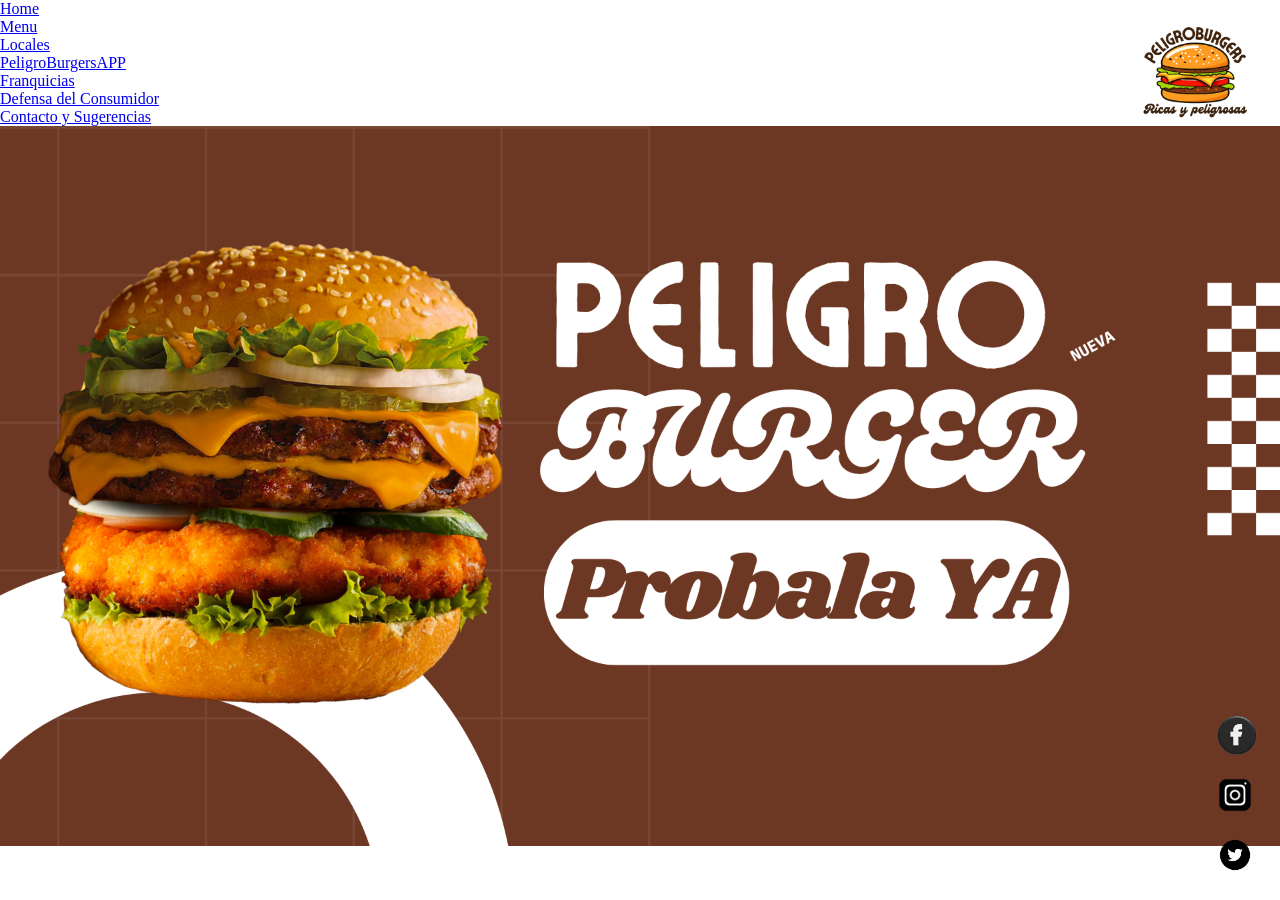
==== index.html @ f48250d6 "first commit proyect" ====
<!DOCTYPE html>
<html lang="en">
<head>
    <meta charset="UTF-8">
    <meta name="viewport" content="width=device-width, initial-scale=1.0">
    <title>PeligroBurgers</title>
    <link rel="stylesheet" href="/styles/styles.css">
</head>
<body>

    <header>

            <h1><img src="/assets/img/PeligroBurgers-logo.png" alt="PeligroBurgers"></h1>

    </header>
    <nav>
        <ul>
            <li><a href="/pages/trabajaenlautiburgers.html">Home</a></li>
            <li><a href="/pages/menu.html">Menu</a></li>
            <li><a href="/pages/locales.html">Locales</a></li>
            <li><a href="/pages/peligroburgersapp.html">PeligroBurgersAPP</a></li>
            <li><a href="/pages/franquicias.html">Franquicias</a></li>
            <li><a href="/pages/defensadelconsumidor.html">Defensa del Consumidor</a></li>
            <li><a href="/pages/contactoysugerencias.html">Contacto y Sugerencias</a></li>

        </ul>
    </nav>
    <main>
        <section class="menu-section">  
            <img src="/assets/img/probalaya.png" alt="menu">    
        </section>

    </main>

    <footer>
    
    <div class="social-icons">
    <a href="https://facebook.com/PeligroBurgers" target="_blank"><img src="/assets/img/facebook-icon.png" alt="facebook"></a>

    <a href="https://instagram.com/PeligroBurgers" target="_blank"><img src="/assets/img/instagram-icon.png" alt="instagram"></a>

    <a href="https://twitter.com/PeligroBurgers" target="_blank"><img src="/assets/img/twitter-icon.png" alt="twitter"></a>
    </div>
    
    </footer>
</body>
</html>
---- styles/styles.css ----
* {
    box-sizing: border-box;
    margin: 0;
    padding: 0;
}

h1 {
position: fixed;
top: 0;
right: 0;
margin: 0;
}

h1 img {
width: 170px;
height: auto;
position: absolute;
top: 0;
right: 0;
}
.menu-section {
    display: flex;
    width: 100%;
    height: auto;
}

.menu-section img {
    max-width: 100%;
    height: auto;
}

.social-icons {
position: fixed;
bottom: 20px;
right: 20px;
display: flex;
flex-direction: column; 
gap: 10px;
}

.social-icons img {
display: flex;
width: 50px;
height: 50px;
cursor: pointer;
transition: transform 0.2s;
}

.social-icons img:hover {
transform: scale(1.2);
}
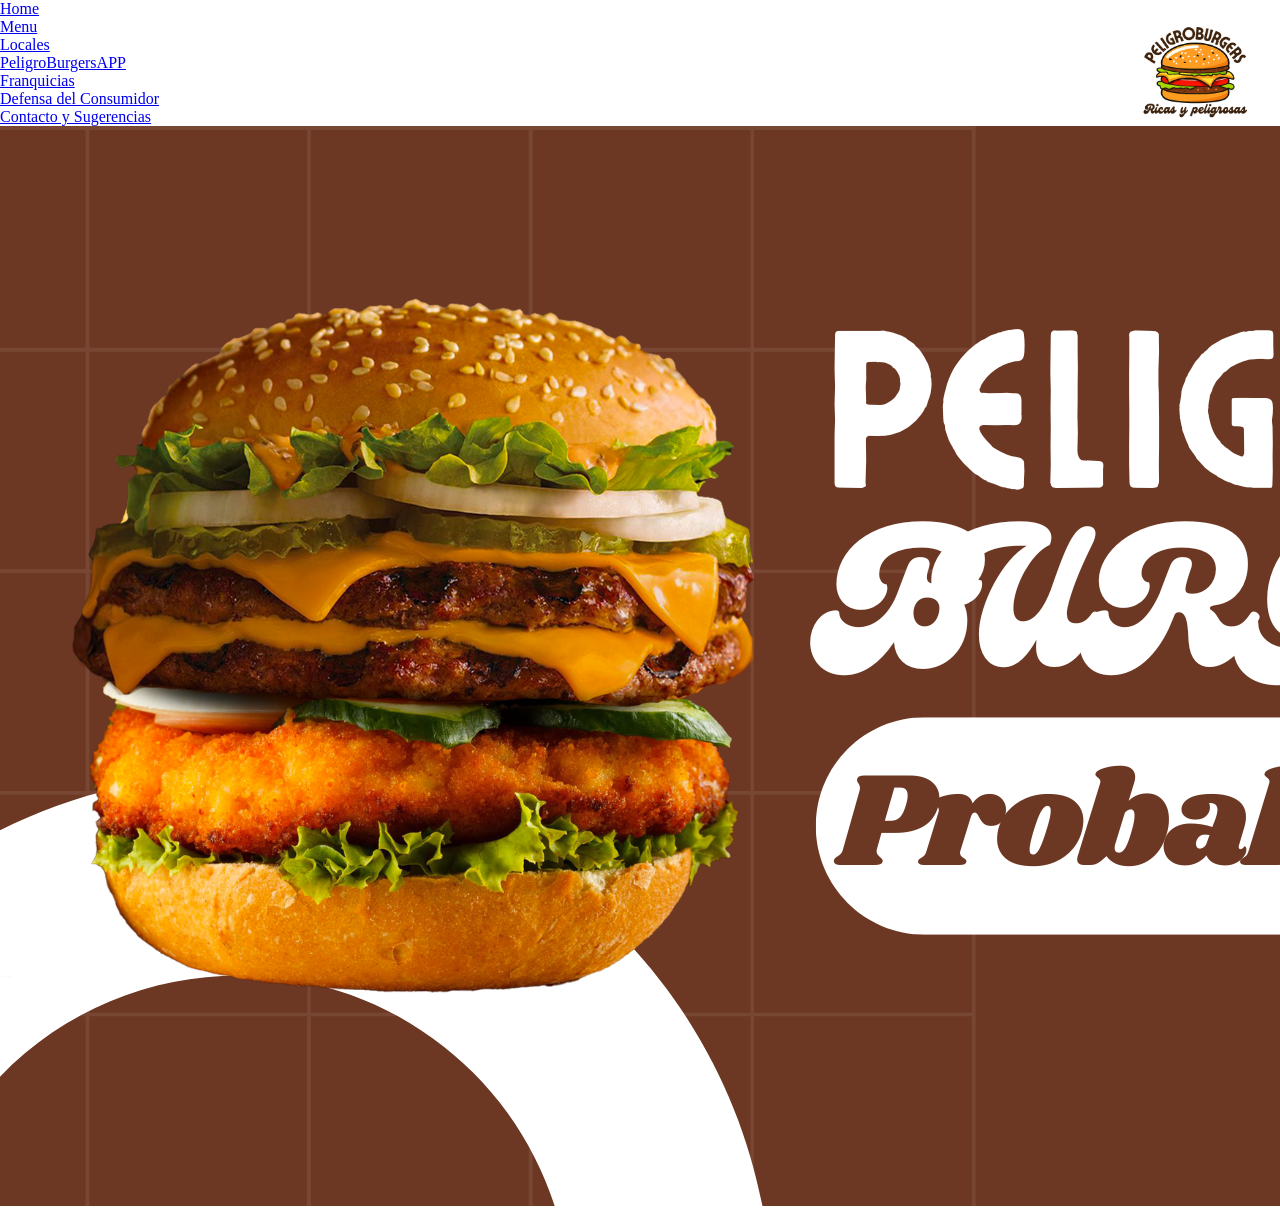
==== commit a93f3e2e: "first commit" ====
--- a/index.html
+++ b/index.html
@@ -7,41 +7,29 @@
     <link rel="stylesheet" href="/styles/styles.css">
 </head>
 <body>
-
     <header>
-
-            <h1><img src="/assets/img/PeligroBurgers-logo.png" alt="PeligroBurgers"></h1>
-
-    </header>
-    <nav>
-        <ul>
-            <li><a href="/pages/trabajaenlautiburgers.html">Home</a></li>
+        <h1><img src="/assets/img/PeligroBurgers-logo.png" alt="PeligroBurgers-logo"></h1>
+        <nav>
+            <ul>
+            <li><a href="/pages/index.html">Home</a></li>
             <li><a href="/pages/menu.html">Menu</a></li>
             <li><a href="/pages/locales.html">Locales</a></li>
             <li><a href="/pages/peligroburgersapp.html">PeligroBurgersAPP</a></li>
             <li><a href="/pages/franquicias.html">Franquicias</a></li>
             <li><a href="/pages/defensadelconsumidor.html">Defensa del Consumidor</a></li>
             <li><a href="/pages/contactoysugerencias.html">Contacto y Sugerencias</a></li>
+        </ul>
+        </nav>
+    </header>
+    <main>
+<section>
+    <img src="assets/img/probalaya.png" alt="primersection">
+</section>
 
-        </ul>
-    </nav>
-    <main>
-        <section class="menu-section">  
-            <img src="/assets/img/probalaya.png" alt="menu">    
-        </section>
+
 
     </main>
 
-    <footer>
     
-    <div class="social-icons">
-    <a href="https://facebook.com/PeligroBurgers" target="_blank"><img src="/assets/img/facebook-icon.png" alt="facebook"></a>
-
-    <a href="https://instagram.com/PeligroBurgers" target="_blank"><img src="/assets/img/instagram-icon.png" alt="instagram"></a>
-
-    <a href="https://twitter.com/PeligroBurgers" target="_blank"><img src="/assets/img/twitter-icon.png" alt="twitter"></a>
-    </div>
-    
-    </footer>
 </body>
 </html>
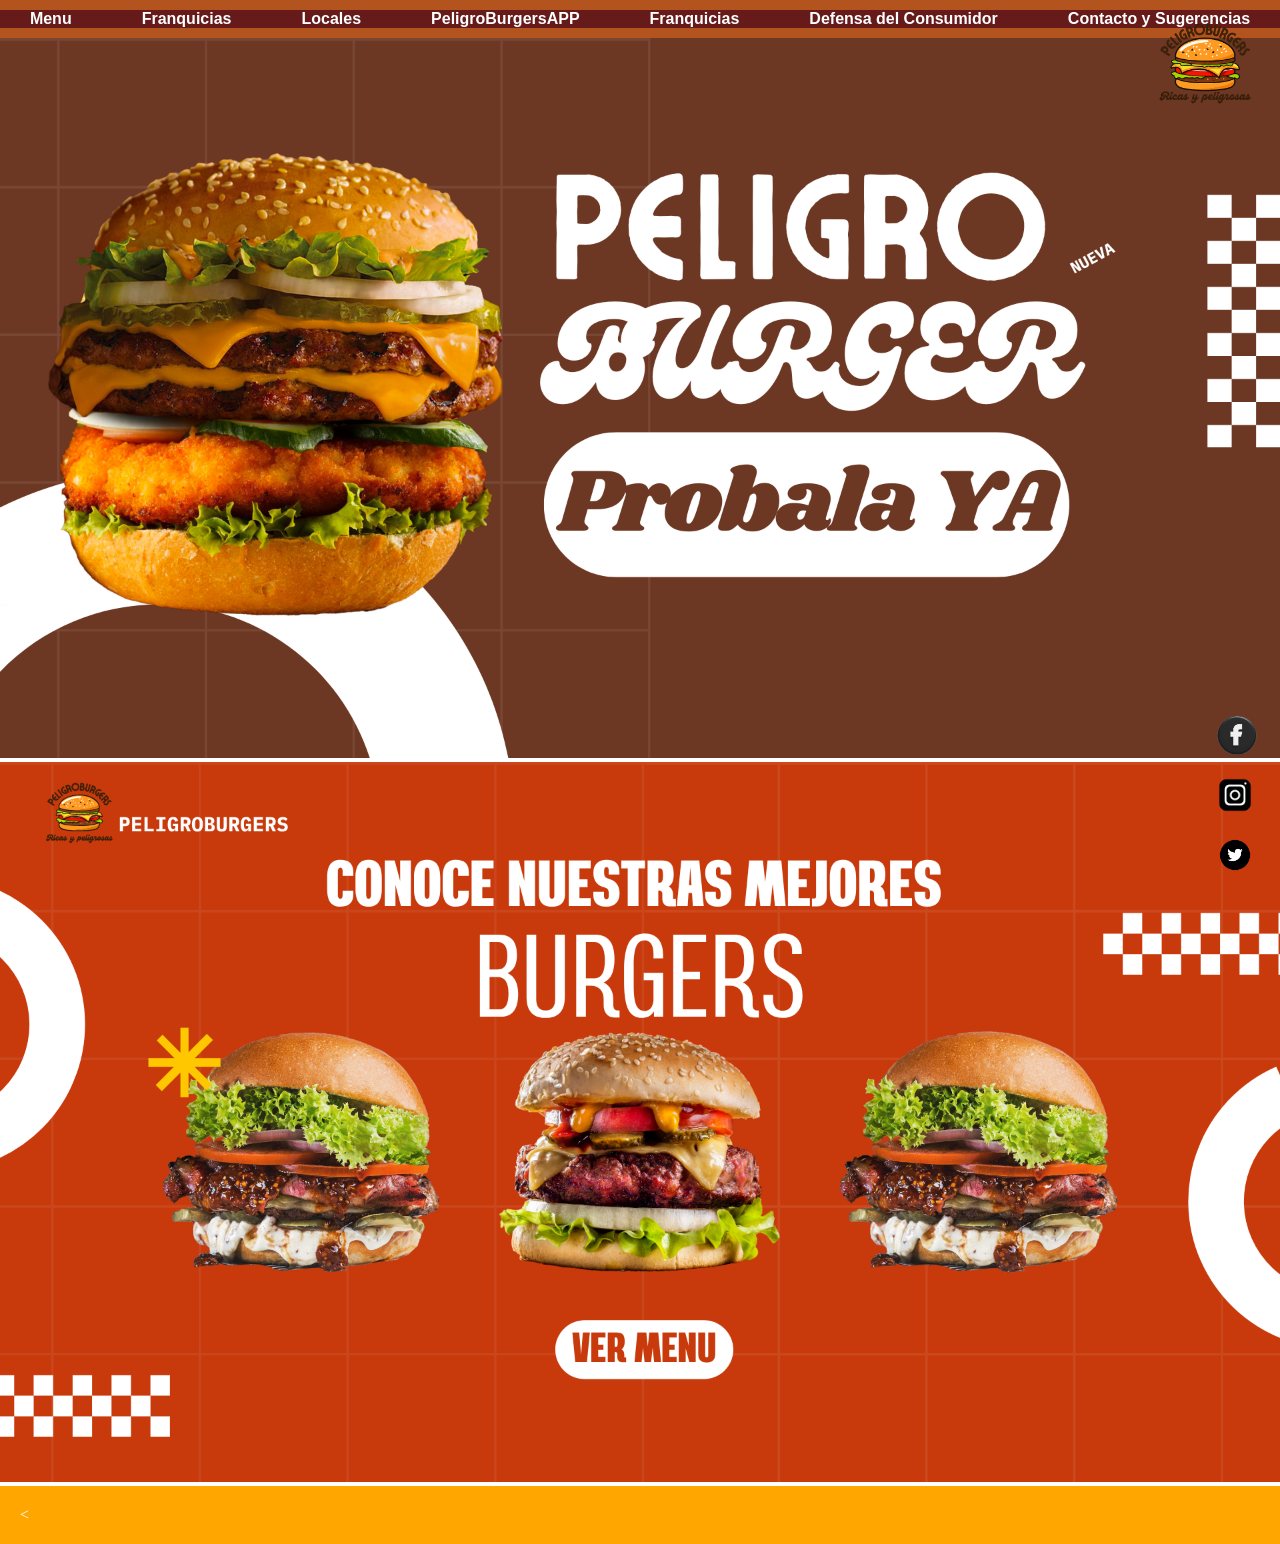
==== commit 7dbaad59: "inicio" ====
--- a/index.html
+++ b/index.html
@@ -5,30 +5,75 @@
     <meta name="viewport" content="width=device-width, initial-scale=1.0">
     <title>PeligroBurgers</title>
     <link rel="stylesheet" href="/styles/styles.css">
+
+
+    <!-- Seo -->
+    <meta name="description" content=>
+    <meta name="keywords" content="">
+    <meta name="author" content="Lautaro Manrrique">
+    <meta name="owner" content="Lautaro Manrrique">
 </head>
 <body>
     <header>
-        <h1><img src="/assets/img/PeligroBurgers-logo.png" alt="PeligroBurgers-logo"></h1>
-        <nav>
-            <ul>
-            <li><a href="/pages/index.html">Home</a></li>
-            <li><a href="/pages/menu.html">Menu</a></li>
-            <li><a href="/pages/locales.html">Locales</a></li>
-            <li><a href="/pages/peligroburgersapp.html">PeligroBurgersAPP</a></li>
-            <li><a href="/pages/franquicias.html">Franquicias</a></li>
-            <li><a href="/pages/defensadelconsumidor.html">Defensa del Consumidor</a></li>
-            <li><a href="/pages/contactoysugerencias.html">Contacto y Sugerencias</a></li>
-        </ul>
+        <h1>
+        <img src="assets/img/PeligroBurgers-logo.png" alt="PeligroBurgers-logo">
+        </h1>
+
+        <nav class="nav">
+    <ul>
+
+    <li><a href="/pages/menu.html">Menu</a></li>
+    <li><a href="/pages/franquicias.html">Franquicias</a></li>
+    <li><a href="/pages/locales.html" >Locales</a></li>
+    <li><a href="/pages/peligroburgersapp.html">PeligroBurgersAPP</a></li>
+    <li><a href="/pages/franquicias.html">Franquicias</a></li>
+    <li><a href="/pages/defensadelconsumidor.html">Defensa del Consumidor</a></li>
+    <li><a href="/pages/contactoysugerencias.html">Contacto y Sugerencias</a></li>
+
+    </ul>
         </nav>
     </header>
+
     <main>
-<section>
-    <img src="assets/img/probalaya.png" alt="primersection">
-</section>
+        <section class="primersection">
+        <img src="/assets/img/probalaya.png" alt="probalaya">
+        </section>
+        <section class="segundasection">
+        <img src="assets/img/menu.png" alt="menu">
+        </section>
+        <section>
+            <div class="tercersection">
+        <
+        </section>
+    </main>
+    
 
 
 
-    </main>
+
+
+        <footer>
+
+        <div class="social-icons">
+
+    <a href="https://facebook.com" target="_blank">
+        <img src="assets/img/facebook-icon.png" alt="Facebook">
+        <i class="fab fa-facebook"></i>
+    </a>
+
+    <a href="https://instagram.com" target="_blank">
+        <img src="assets/img/instagram-icon.png" alt="Instagram">
+        <i class="fab fa-instagram"></i>
+    </a>
+
+    <a href="https://twitter.com" target="_blank">
+        <img src="assets/img/twitter-icon.png" alt="Twitter">
+        <i class="fab fa-twitter"></i>
+    </a>
+    
+    </div>
+
+    </footer>
 
     
 </body>
--- a/styles/styles.css
+++ b/styles/styles.css
@@ -5,29 +5,54 @@
 }
 
 h1 {
-position: fixed;
-top: 0;
-right: 0;
-margin: 0;
+
+position:fixed;
+top:0;
+right:0;
+margin:0;
 }
 
 h1 img {
-width: 170px;
+width: 150px;
 height: auto;
 position: absolute;
 top: 0;
 right: 0;
+
 }
-.menu-section {
-    display: flex;
+nav ul {
+    background-color: #661a1a;
+  display: flex;
+  flex-wrap: wrap;
+justify-content: space-around;
+  list-style: none;
+    
+}
+
+nav ul li a {
+text-decoration: none;
+color: rgb(255, 255, 255);
+font-weight: bold;
+}
+
+nav ul li a:hover {
+  color: rgb(255, 166, 0);
+
+}
+
+.primersection img {
     width: 100%;
     height: auto;
 }
+.segundasection img {
+    box-sizing: border-box;
+    width: 100%;
+    height: auto;
+    margin-top: 0%;
+    padding: 0;
+}
 
-.menu-section img {
-    max-width: 100%;
-    height: auto;
-}
+
 
 .social-icons {
 position: fixed;
@@ -49,3 +74,78 @@
 .social-icons img:hover {
 transform: scale(1.2);
 }
+
+.menu-section h2 {
+    display:flex;
+    box-sizing: border-box;
+    background-color: rgb(241, 0, 0);
+    margin: 50px ;
+    border : 2px solid black;
+    justify-content: center;
+    text-align: center;
+
+}
+.nav {
+  background-color: #b3541e;
+  padding: 10px 0;
+}
+
+.nav ul {
+  list-style: none;
+  display: flex;
+  justify-content: center;
+  gap: 40px;
+  margin: 0;
+  padding: 0;
+}
+
+.nav a {
+  text-decoration: none;
+  color: white;
+  font-weight: bold;
+  font-family: Arial, sans-serif;
+  padding: 8px 15px;
+  transition: 0.3s;
+}
+
+
+
+/* Hover */
+.nav a:hover {
+  background-color: #f4b942;
+  color: #5a2d0c;
+  border-radius: 6px;
+}
+
+/* Dropdown */
+.dropdown {
+  position: relative;
+}
+
+.dropdown-menu {
+  display: none;
+  position: absolute;
+  top: 35px;
+  background-color: #b3541e;
+  padding: 10px 0;
+  border-radius: 6px;
+}
+
+.dropdown-menu li {
+  padding: 5px 20px;
+}
+
+.dropdown:hover .dropdown-menu {
+  display: block;
+}
+
+.tercersection {
+    display: flex;
+    background-color: rgb(255, 166, 0);
+    flex-wrap: wrap;
+    color: white;
+    white-space: nowrap;
+    align-items: center;
+    gap: 20px;
+    padding: 20px;
+}
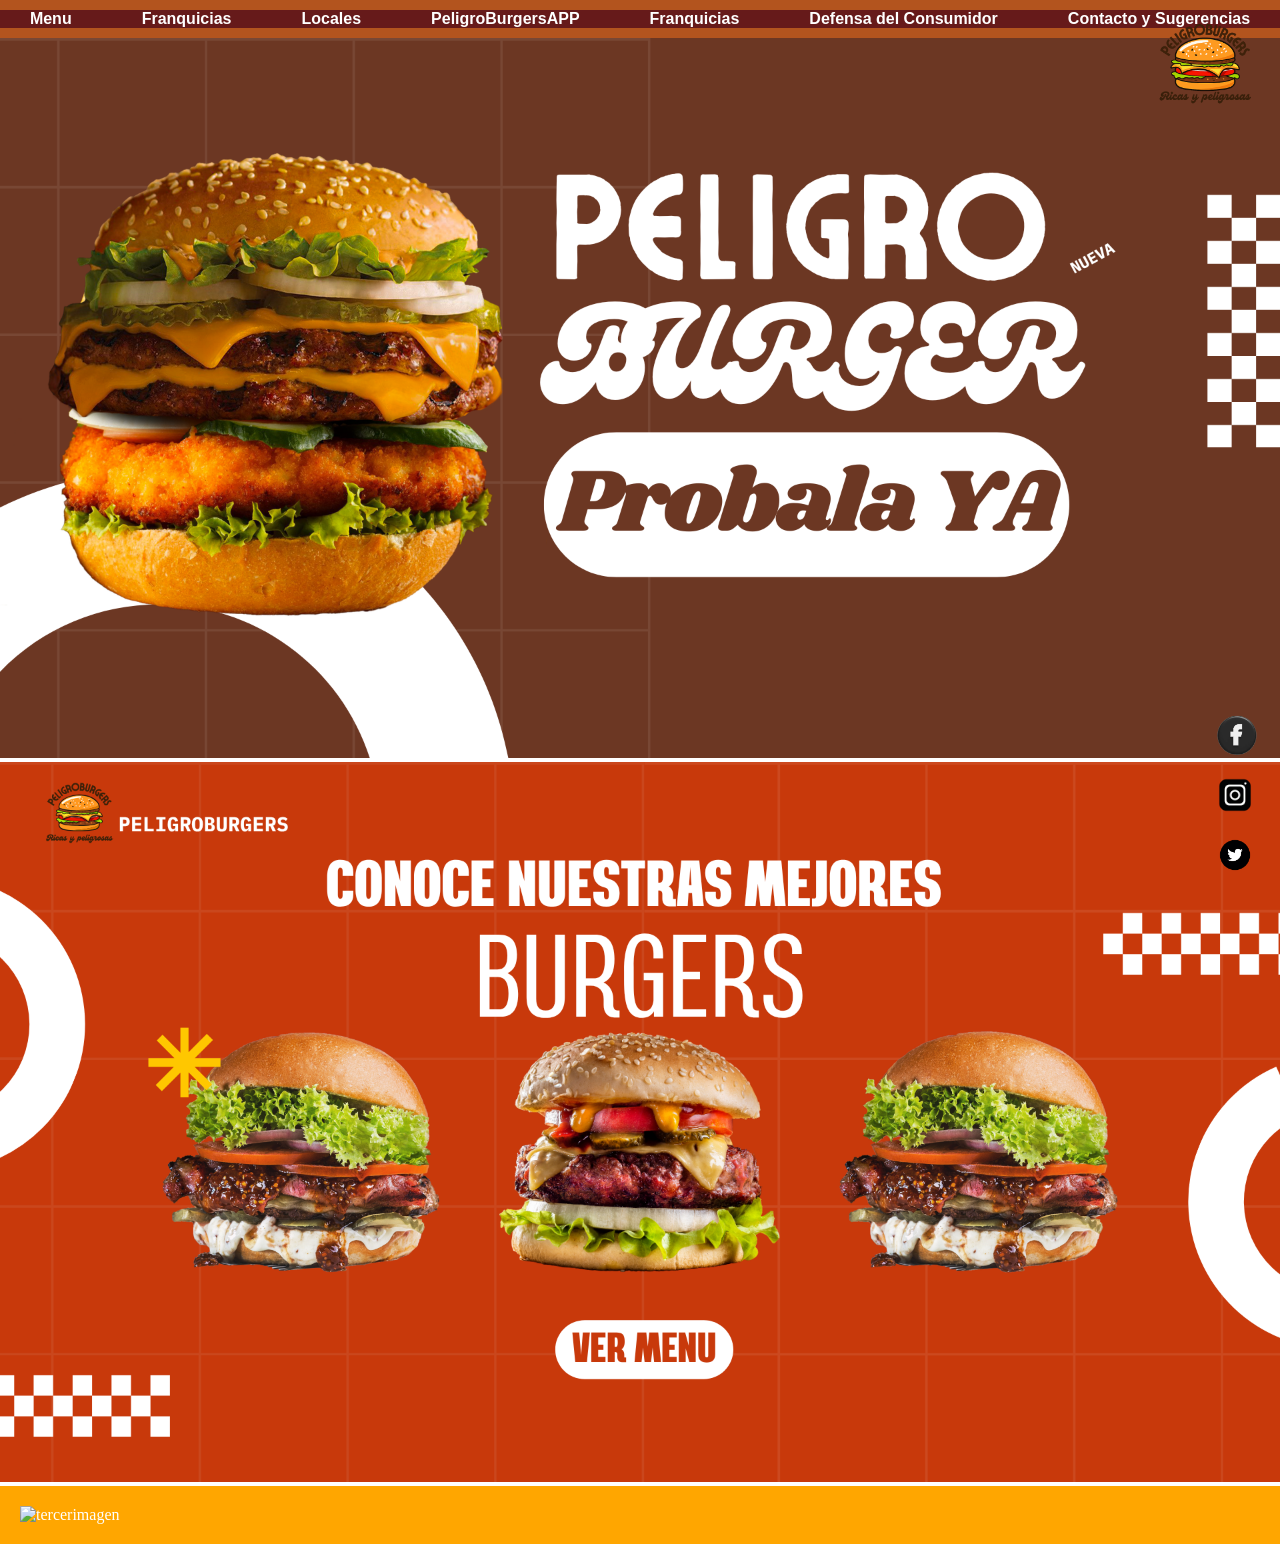
==== commit 6ffd400f: "probando actualizaciones" ====
--- a/index.html
+++ b/index.html
@@ -4,7 +4,7 @@
     <meta charset="UTF-8">
     <meta name="viewport" content="width=device-width, initial-scale=1.0">
     <title>PeligroBurgers</title>
-    <link rel="stylesheet" href="/styles/styles.css">
+    <link rel="stylesheet" href="styles/styles.css">
 
 
     <!-- Seo -->
@@ -22,13 +22,13 @@
         <nav class="nav">
     <ul>
 
-    <li><a href="/pages/menu.html">Menu</a></li>
-    <li><a href="/pages/franquicias.html">Franquicias</a></li>
-    <li><a href="/pages/locales.html" >Locales</a></li>
-    <li><a href="/pages/peligroburgersapp.html">PeligroBurgersAPP</a></li>
-    <li><a href="/pages/franquicias.html">Franquicias</a></li>
-    <li><a href="/pages/defensadelconsumidor.html">Defensa del Consumidor</a></li>
-    <li><a href="/pages/contactoysugerencias.html">Contacto y Sugerencias</a></li>
+    <li><a href="pages/menu.html">Menu</a></li>
+    <li><a href="pages/franquicias.html">Franquicias</a></li>
+    <li><a href="pages/locales.html" >Locales</a></li>
+    <li><a href="pages/peligroburgersapp.html">PeligroBurgersAPP</a></li>
+    <li><a href="pages/franquicias.html">Franquicias</a></li>
+    <li><a href="pages/defensadelconsumidor.html">Defensa del Consumidor</a></li>
+    <li><a href="pages/contactoysugerencias.html">Contacto y Sugerencias</a></li>
 
     </ul>
         </nav>
@@ -36,14 +36,15 @@
 
     <main>
         <section class="primersection">
-        <img src="/assets/img/probalaya.png" alt="probalaya">
+        <img src=" assets/img/probalaya.png" alt="probalaya">
         </section>
         <section class="segundasection">
         <img src="assets/img/menu.png" alt="menu">
         </section>
         <section>
             <div class="tercersection">
-        <
+                <img src="assets/img/tercerimagen.png" alt="tercerimagen">
+            </div>
         </section>
     </main>
     
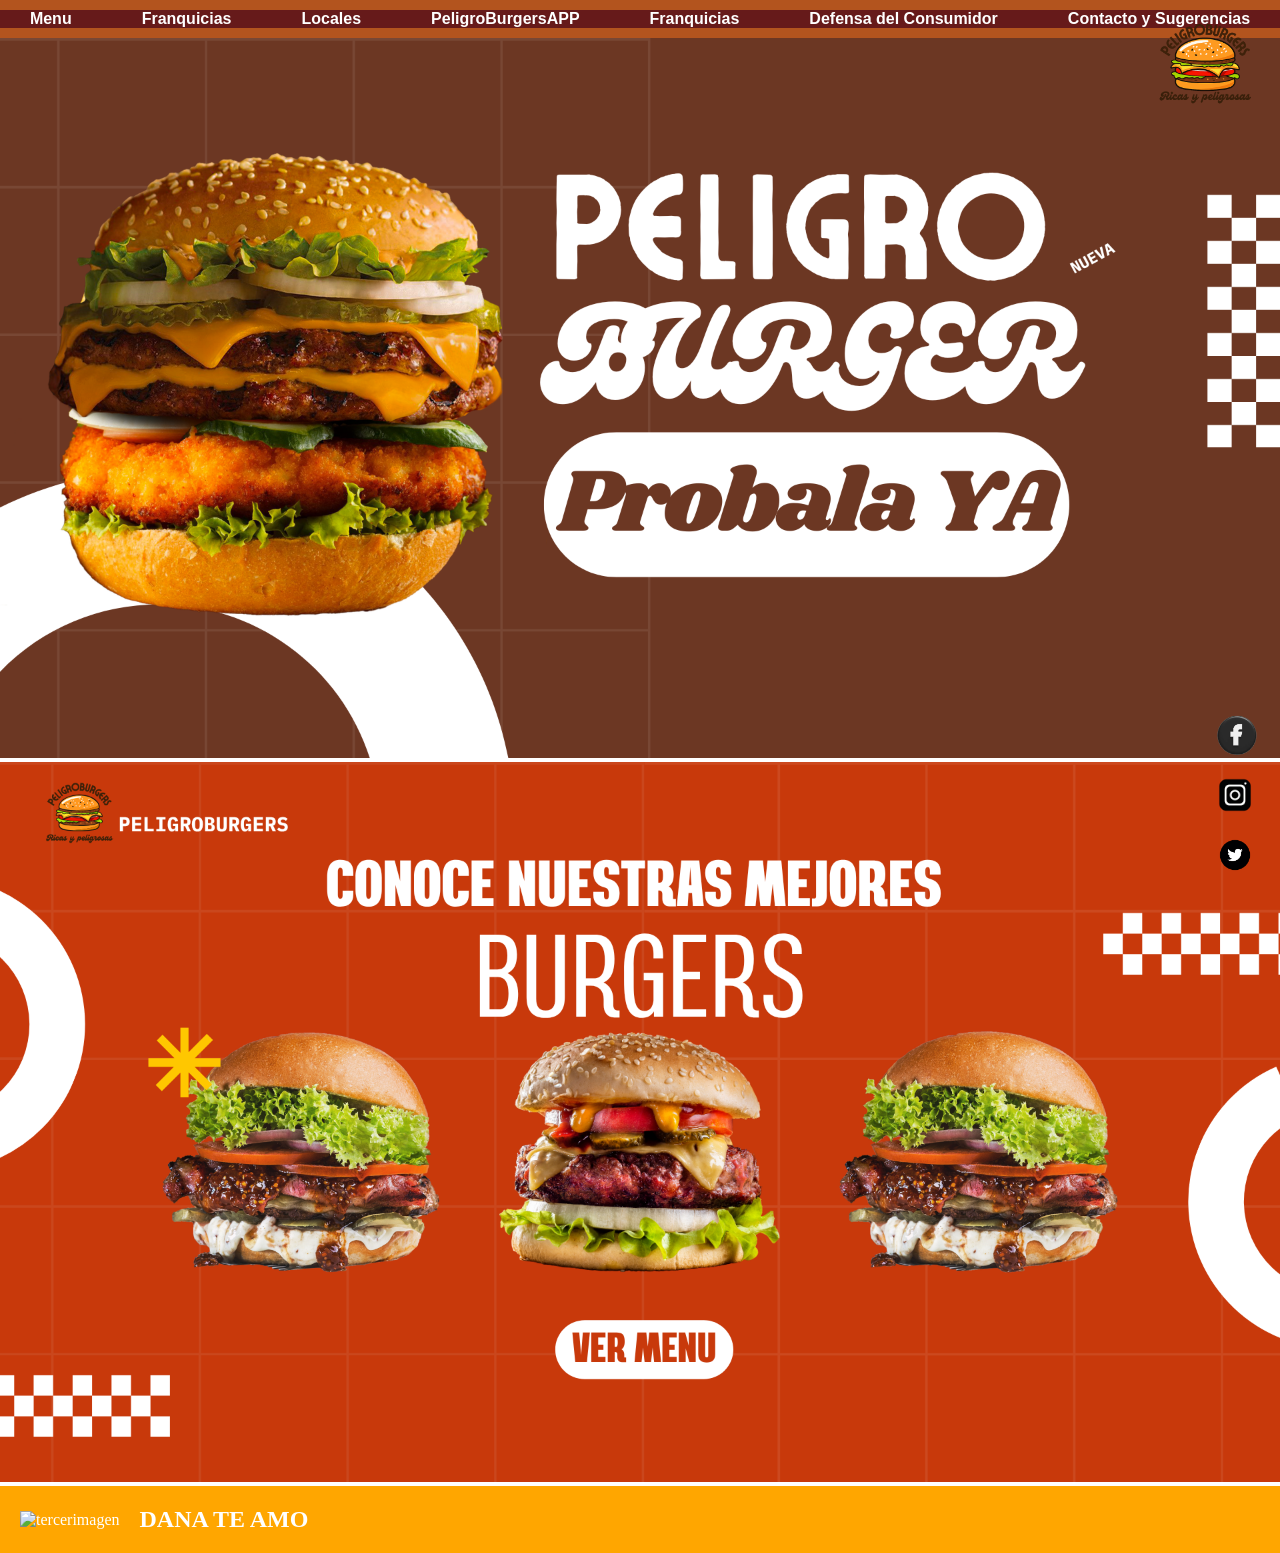
==== commit a02b9bed: "actus" ====
--- a/index.html
+++ b/index.html
@@ -44,6 +44,7 @@
         <section>
             <div class="tercersection">
                 <img src="assets/img/tercerimagen.png" alt="tercerimagen">
+                <h2>DANA TE AMO</h2>
             </div>
         </section>
     </main>
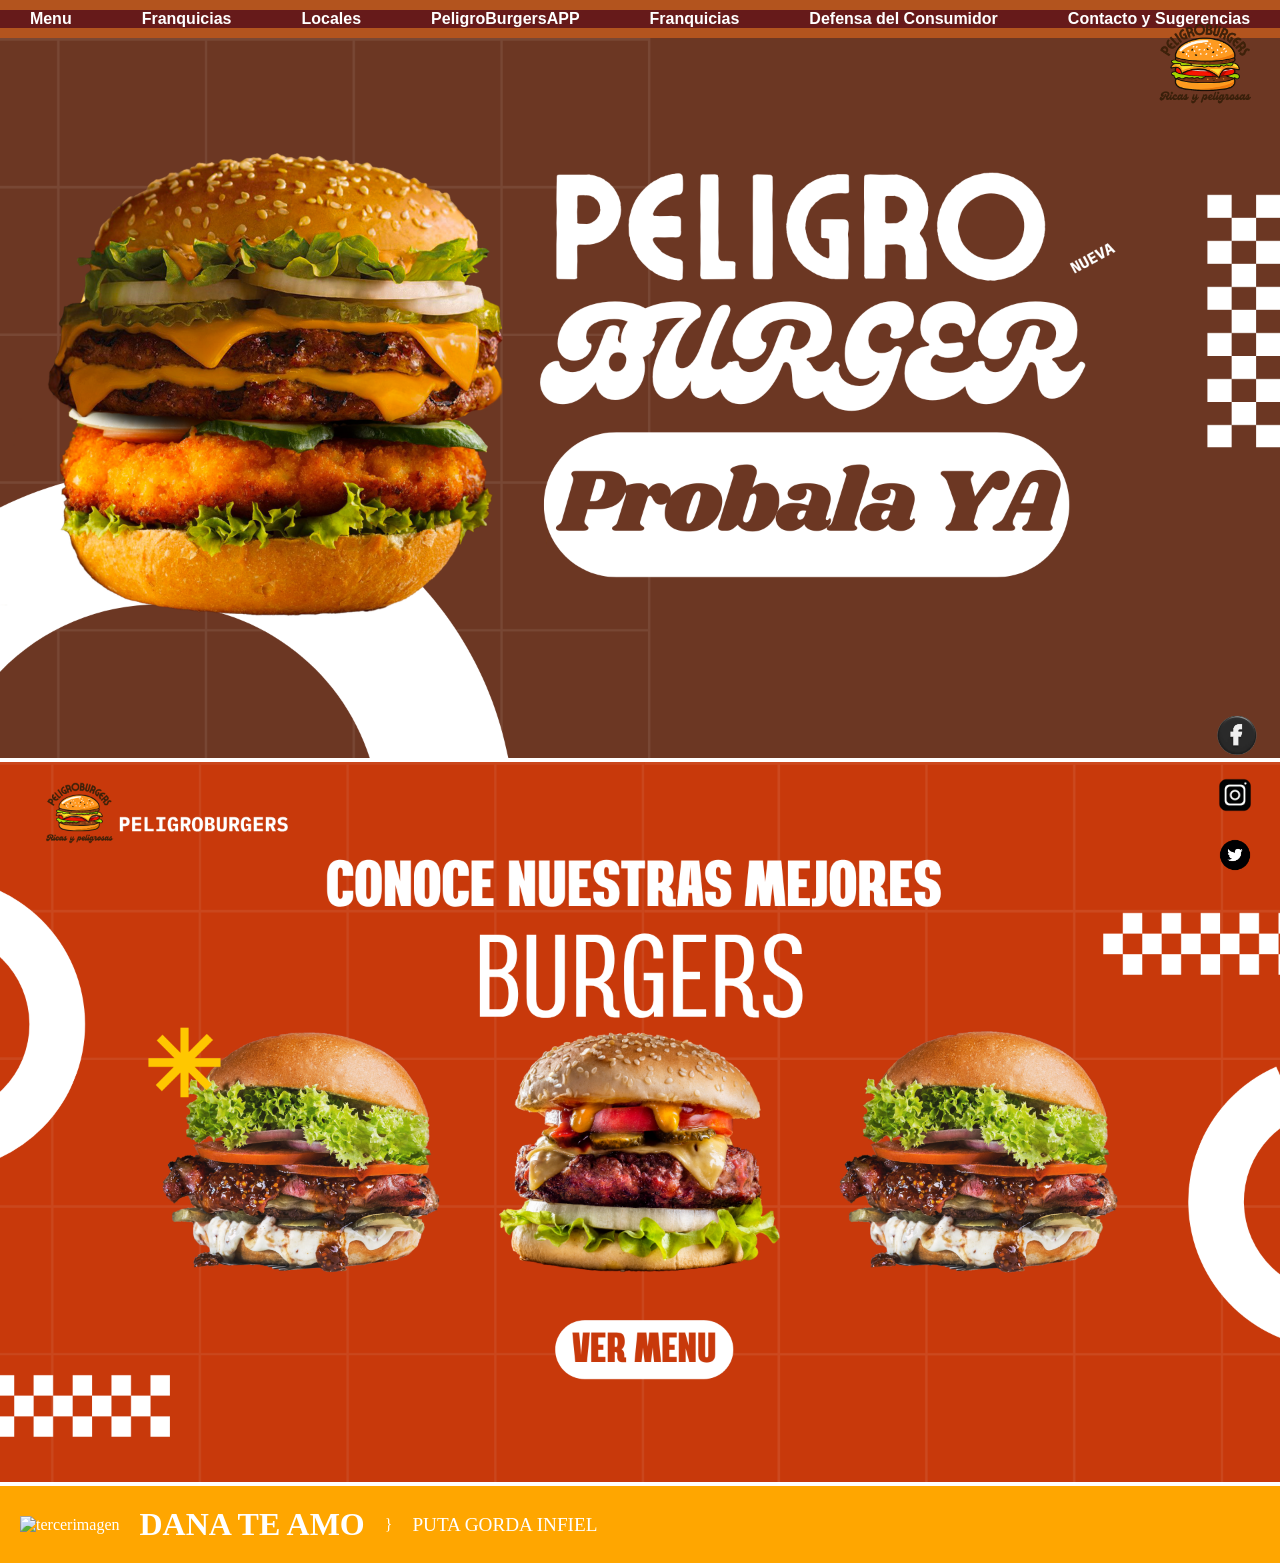
==== commit 6af44bed: "probando" ====
--- a/index.html
+++ b/index.html
@@ -44,7 +44,9 @@
         <section>
             <div class="tercersection">
                 <img src="assets/img/tercerimagen.png" alt="tercerimagen">
-                <h2>DANA TE AMO</h2>
+                <h2>DANA TE AMO</h2>}
+                <p>PUTA GORDA INFIEL</p>
+
             </div>
         </section>
     </main>
--- a/styles/styles.css
+++ b/styles/styles.css
@@ -149,3 +149,14 @@
     gap: 20px;
     padding: 20px;
 }
+
+h2 {
+    font-size: 2em;
+    margin: 0;
+    text-align: center;
+}
+p {
+    font-size: 1.2em;
+    margin: 0;
+    text-align: center;
+}
